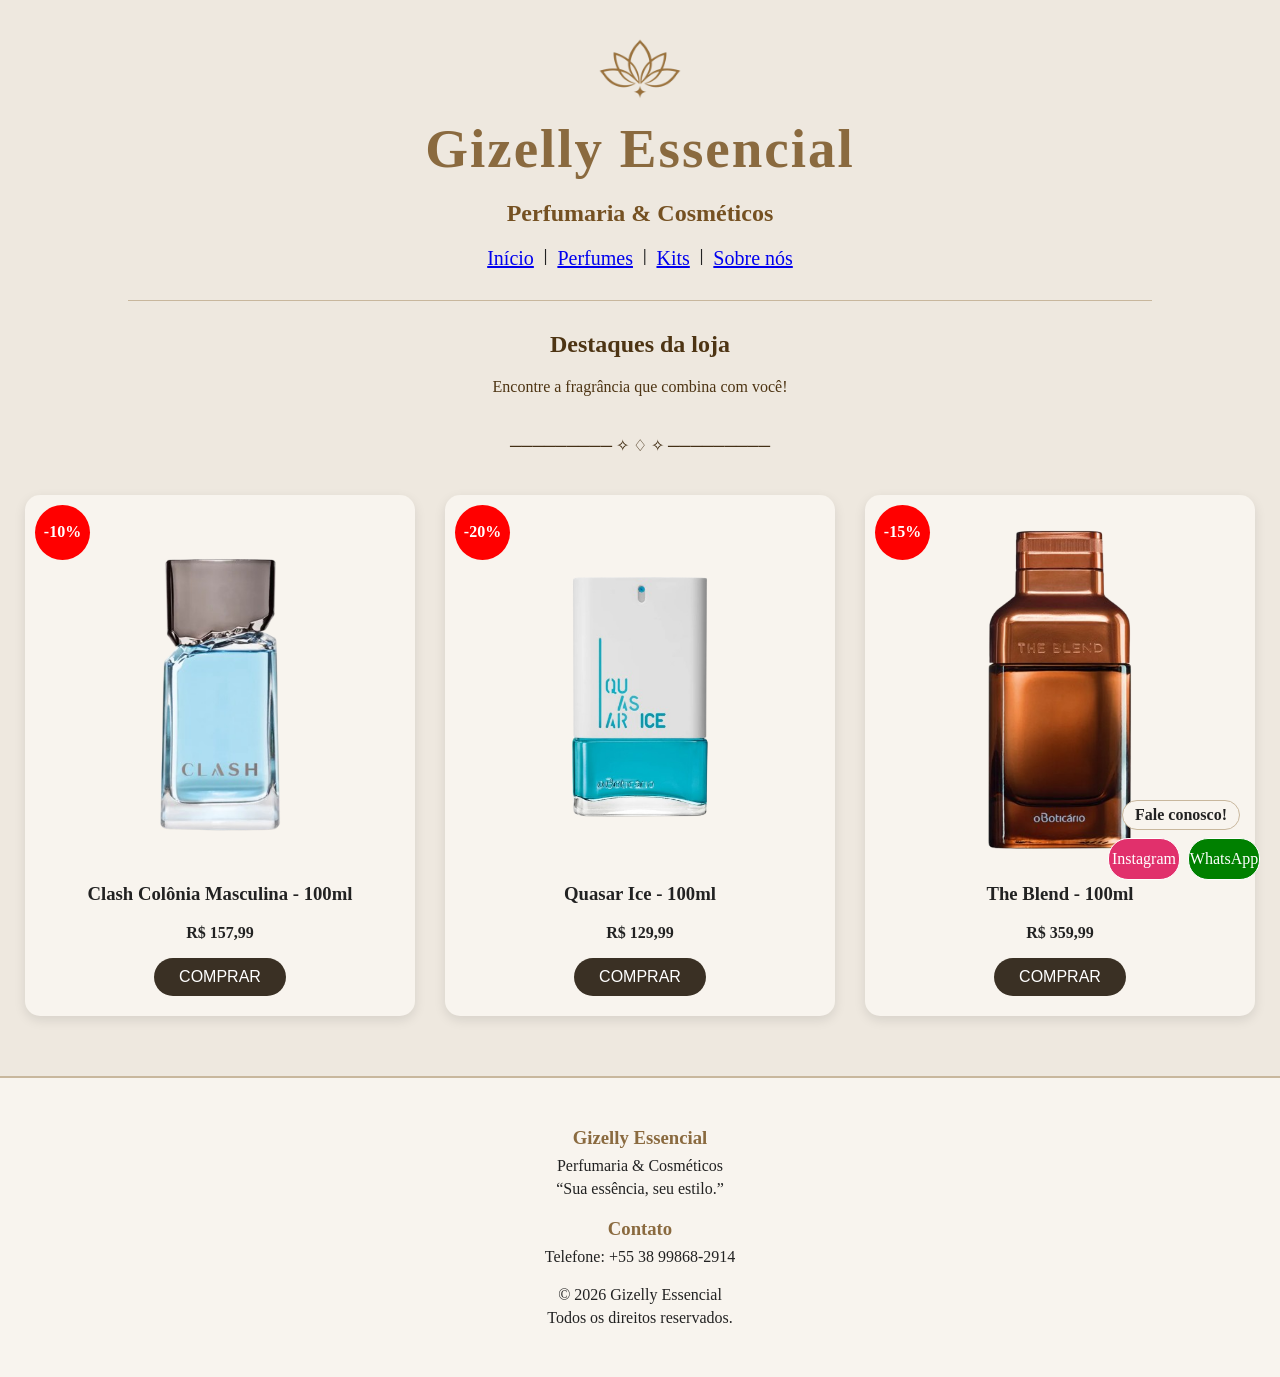
==== index.html @ 2fddf327 "Rename index.html.html to index.html" ====
<!DOCTYPE html>
<html lang="pt-br">

<head>
    <meta charset="UTF-8">
    <meta name="viewport" content="width=device-width, initial-scale=1.0">
    <title>Perfumaria Gizelly</title>
    <link rel="stylesheet" href="todos.css">
</head>

<body>

    <header>

    <img class="flor" src="ChatGPT_Image_6_de_out._de_2026__14_10_03-removebg-preview.png">

        <h1 class="logo">Gizelly Essencial</h1>
        <h2 class="sublogo">Perfumaria & Cosméticos</h2>

        <nav>

            <a href="empresa.html">Início</a> <strong>|</strong>
            <a href="perfumes.html">Perfumes</a> <strong>|</strong>
            <a href="kits.html">Kits</a> <strong>|</strong>
            <a href="sobre.html">Sobre nós</a>

        </nav>

        <hr>

    </header>

    <main>

        <section>

            <h2 class="h21">Destaques da loja</h2>

            <p class="p1">Encontre a fragrância que combina com você!</p>

          <p class="p2">───────── ✧ ♢ ✧ ─────────</p>

            <div class="produtos">

                <article class="Clash">

                      <span class="desconto">-10%</span>

                    <img src="foto_clash-removebg-preview (1).png"
                        alt="Clash Colônia Masculina">

                    <h3>Clash Colônia Masculina - 100ml</h3>

                    <p><strong>R$ 157,99</strong></p>

                    <button>COMPRAR</button>
                </article>

                <article class="Quasar">

                      <span class="desconto">-20%</span>

                    <img src="BT-US_Quasar-Ice_5a8c4a63-d873-490f-a121-82ddccd8d331-removebg-preview.png"
                        alt="Quasar Ice Colônia Masculina">

                    <h3 class="h31">Quasar Ice - 100ml</h3>

                    <p class="p3"><strong>R$ 129,99</strong></p>

                    <button>COMPRAR</button>

                </article>

                <article class="Blend">

                      <span class="desconto">-15%</span>

                    <img src="db55874c-1013-4da4-8669-5cd12a388c16-the-blend-eau-de-parfum-100ml-removebg-preview.png"
                        alt="The Blend Colônia Masculina">

                    <h3>The Blend - 100ml</h3>

                    <p><strong>R$ 359,99</strong></p>

                    <button>COMPRAR</button>

                </article>

            </div>

           <div class="fale">
    <p>Fale conosco!</p>
</div>

<div class="whats">
    <p>WhatsApp</p>
</div>

<div class="insta">
    <p>Instagram</p>
</div>
        </section>

    </main>
<footer>

    <section>
        <h3>Gizelly Essencial</h3>
        <p>Perfumaria & Cosméticos</p>
        <p>“Sua essência, seu estilo.”</p>
    </section>

    <section>
        <h3>Contato</h3>
        <p>Telefone: +55 38 99868-2914</p>
    </section>

    <section>
        <p>© 2026 Gizelly Essencial</p>
        <p>Todos os direitos reservados.</p>
    </section>

</footer>
</body>

</html>
---- todos.css ----
```css
/* =========================
   CONFIGURAÇÕES GERAIS
========================= */

* {
    box-sizing: border-box;
}

body {
    background-color: #eee8df;
    color: #222;
    margin: 0;
}


/* =========================
   CABEÇALHO
========================= */

.logo {
    text-align: center;
    font-size: 55px;
    color: #8a6a3f;
    margin-bottom: 5px;
    letter-spacing: 2px;
}

.sublogo {
    text-align: center;
    color: #755122;
}

.frase {
    font-size: 18px;
    color: #6f6254;
    font-style: italic;
    margin-top: 0;
    text-align: center;
}

.perfumes,
.sobre,
.kits {
    text-align: center;
    color: #8a6a3f;
}


/* =========================
   MENU
========================= */

nav {
    display: flex;
    justify-content: center;
    gap: 10px;
}

nav a {
    font-size: 20px;
}

nav a:hover {
    color: #8a6a3f;
    font-size: 23px;
}


/* =========================
   LINHA
========================= */

hr {
    border: none;
    border-top: 1px solid #c8b79d;
    margin: 30px auto;
    width: 80%;
}


/* =========================
   TEXTOS
========================= */

.h21,
.p1 {
    color: #4d3413;
    text-align: center;
}

.h31,
.p3,
.h1so,
.frase-sobre {
    text-align: center;
}

.p2 {
    text-align: center;
    margin: 40px 50px;
    color: #362106;
}


/* =========================
   PRODUTOS - INÍCIO
========================= */

.produtos {
    display: flex;
    justify-content: center;
    gap: 30px;
    flex-wrap: wrap;
}

.produtos article {
    width: 350px;
    padding: 20px;
    text-align: center;
    background-color: #f8f4ee;
    border-radius: 15px;
    box-shadow: 0 4px 12px rgba(0, 0, 0, 0.10);
    position: relative;
}

.produtos article img {
    display: block;
    width: 100%;
    max-width: 350px;
    height: 350px;
    object-fit: contain;
    margin: 0 auto;
}


/* =========================
   DESCONTO
========================= */

.desconto {
    position: absolute;
    top: 10px;
    left: 10px;
    width: 55px;
    height: 55px;
    background-color: #ff0000;
    color: white;
    border-radius: 50%;

    display: flex;
    justify-content: center;
    align-items: center;

    font-weight: bold;
}


/* =========================
   BOTÕES
========================= */

.produtos button,
.produtos2 button {
    padding: 10px 25px;
    border: none;
    border-radius: 20px;
    background-color: #3a3024;
    color: white;
    font-size: 16px;
    cursor: pointer;
}

.produtos button:hover,
.produtos2 button:hover {
    background-color: #8a6a3f;
}


/* =========================
   REDES SOCIAIS
========================= */

.whats,
.insta {
    display: flex;
    height: 40px;
    width: 70px;

    color: white;
    border: 1px solid white;
    border-radius: 20px;

    position: fixed;
    bottom: 20px;

    justify-content: center;
    align-items: center;
}

.whats {
    right: 20px;
    background-color: green;
}

.insta {
    right: 100px;
    background-color: #e1306c;
}


/* =========================
   FALE CONOSCO
========================= */

.fale {
    position: fixed;
    right: 40px;
    bottom: 70px;

    background-color: #f8f4ee;
    padding: 5px 12px;
    border-radius: 15px;
    border: 1px solid #c8b79d;
}

.fale p {
    margin: 0;
    font-weight: bold;
}


/* =========================
   RODAPÉ
========================= */

footer {
    margin-top: 60px;
    padding: 30px 20px;
    background-color: #f8f4ee;
    border-top: 2px solid #c8b79d;
    text-align: center;
}

footer section {
    margin-bottom: 20px;
}

footer h3 {
    color: #8a6a3f;
    margin-bottom: 8px;
}

footer p {
    margin: 5px 0;
}


/* =========================
   SOBRE NÓS
========================= */

.flor {
    height: 130px;
    width: 130px;
    object-fit: contain;

    display: block;

    margin: 5px auto -55px;
}

.psobre {
    max-width: 800px;
    margin: 80px auto;
    padding: 30px;

    background-color: #f8f4ee;
    border: 1px solid #c8b79d;
    border-radius: 18px;

    box-shadow: 0 4px 12px rgba(0, 0, 0, 0.08);

    text-align: justify;
    line-height: 1.7;
    font-size: 19px;
}

.categorias-sobre {
    text-align: center;
    margin: 70px auto;
}

.categorias-sobre h2 {
    color: #8a6a3f;
    font-size: 30px;
}

.cards-categorias {
    display: flex;
    justify-content: center;
    gap: 25px;
    margin-top: 30px;
    flex-wrap: wrap;
}

.cards-categorias article {
    width: 220px;
    padding: 25px;

    background-color: #f8f4ee;
    border: 1px solid #c8b79d;
    border-radius: 18px;

    box-shadow: 0 4px 12px rgba(0, 0, 0, 0.08);
}

.cards-categorias span {
    font-size: 30px;
    color: #8a6a3f;
}

.cards-categorias h3 {
    color: #8a6a3f;
}

.cards-categorias p {
    line-height: 1.5;
    color: #5c5146;
}


/* =========================
   FRASE DE DESTAQUE
========================= */

.frase-destaque {
    text-align: center;
    margin: 80px auto;
    padding: 35px;
}

.frase-destaque p {
    color: #8a6a3f;
    font-size: 27px;
    font-style: italic;
}


/* =========================
   PÁGINA DE PERFUMES
========================= */

.titulo-perfumes {
    text-align: center;
    color: #8a6a3f;
    font-size: 32px;
    margin-top: 50px;
}

.descricao-perfumes {
    display: flex;
    justify-content: center;
    align-items: center;
    gap: 20px;

    color: #8a6742;
    font-size: 18px;
    text-align: center;
}

.descricao-perfumes img {
    width: 300px;
    height: 60px;
    object-fit: contain;
}

.categoria-perfumes {
    margin-top: 50px;
}

.categoria-perfumes h2 {
    text-align: center;
    color: #4d3413;
    margin-bottom: 30px;
}


/* =========================
   PRODUTOS 2
========================= */

.produtos2 {
    display: flex;
    justify-content: center;
    gap: 30px;
    flex-wrap: wrap;
}

.produtos2 article {
    width: 280px;
    padding: 20px;

    text-align: center;

    background-color: #f8f4ee;
    border-radius: 15px;

    box-shadow: 0 4px 12px rgba(0, 0, 0, 0.10);

    position: relative;
}

.produtos2 article img {
    display: block;
    width: 100%;
    max-width: 280px;
    height: 280px;
    object-fit: contain;
    margin: 0 auto;
}


/* =========================
   OUTROS TEXTOS
========================= */

.dif {
    text-align: center;
    margin: 20px 50px;
    color: #362106;
    position: relative;
    bottom: 35px;
}

.promo {
    font-size: 25px;
    color: #8b2e2e;
}

.masculino {
    color: #8a6a3f;
}

.feminino {
    color: #9b5b72;
}


/* =========================
   RESPONSIVIDADE
========================= */

@media (max-width: 768px) {

    /* Cabeçalho */

    .logo {
        font-size: 40px;
        padding: 0 15px;
    }

    .sublogo {
        padding: 0 15px;
    }

    nav {
        flex-wrap: wrap;
        gap: 8px;
        padding: 0 15px;
    }

    nav a {
        font-size: 18px;
    }

    nav a:hover {
        font-size: 18px;
    }


    /* Linhas e textos */

    hr {
        width: 90%;
    }

    .p2,
    .dif {
        margin-left: 20px;
        margin-right: 20px;
    }


    /* Produtos */

    .produtos,
    .produtos2 {
        flex-direction: column;
        align-items: center;
        gap: 25px;
        padding: 0 15px;
    }

    .produtos article,
    .produtos2 article {
        width: 100%;
        max-width: 350px;
    }

    .produtos article img {
        width: 100%;
        height: auto;
        max-height: 300px;
    }

    .produtos2 article img {
        width: 100%;
        height: auto;
        max-height: 260px;
    }


    /* Sobre */

    .psobre {
        width: calc(100% - 30px);
        margin: 50px auto;
        padding: 20px;
        font-size: 17px;
    }

    .categorias-sobre {
        margin: 50px 15px;
    }

    .cards-categorias {
        flex-direction: column;
        align-items: center;
        gap: 20px;
    }

    .cards-categorias article {
        width: 100%;
        max-width: 300px;
    }


    /* Frase */

    .frase-destaque {
        margin: 50px 15px;
        padding: 20px;
    }

    .frase-destaque p {
        font-size: 22px;
    }


    /* Página de perfumes */

    .titulo-perfumes {
        font-size: 28px;
        padding: 0 15px;
    }

    .descricao-perfumes {
        flex-direction: column;
        gap: 10px;
        padding: 0 15px;
    }

    .descricao-perfumes img {
        width: 220px;
        height: auto;
    }


    /* Redes sociais */

    .whats {
        right: 15px;
        bottom: 15px;
    }

    .insta {
        right: 95px;
        bottom: 15px;
    }

    .fale {
        right: 15px;
        bottom: 65px;
    }


    /* Rodapé */

    footer {
        padding: 25px 15px;
    }
}
```
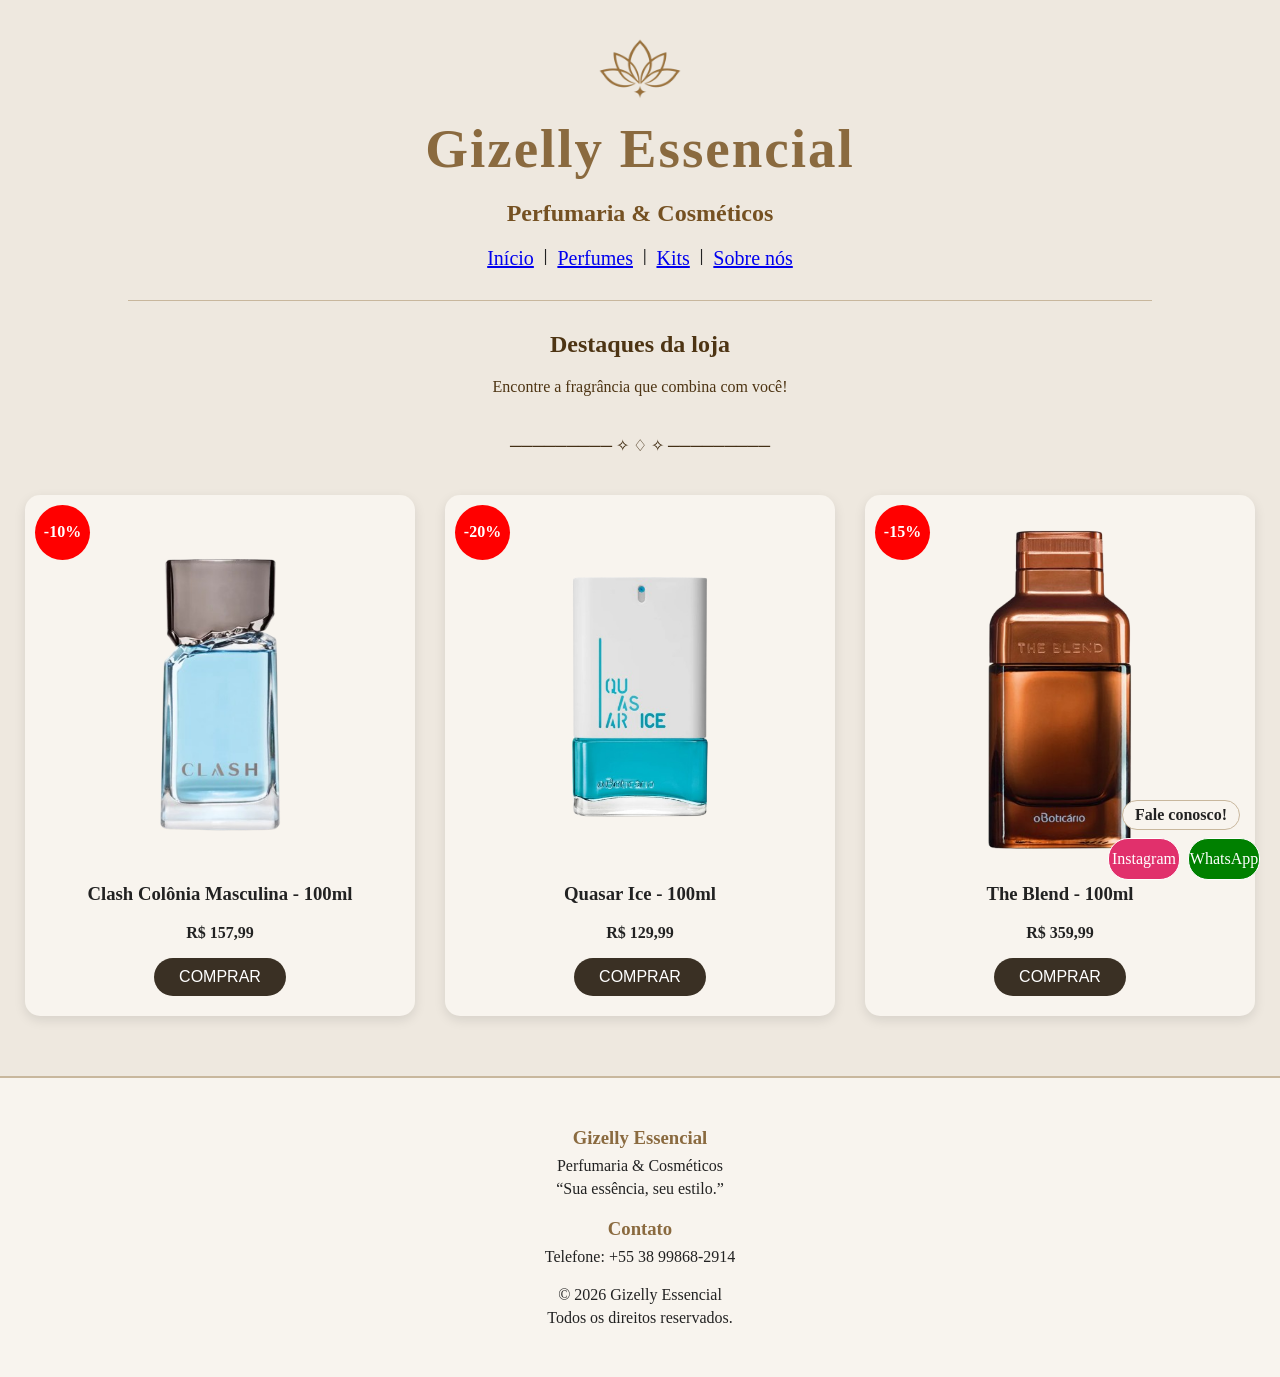
==== commit 90c6c56a: "Update index.html" ====
--- a/index.html
+++ b/index.html
@@ -19,7 +19,7 @@
 
         <nav>
 
-            <a href="empresa.html">Início</a> <strong>|</strong>
+            <a href="index.html">Início</a> <strong>|</strong>
             <a href="perfumes.html">Perfumes</a> <strong>|</strong>
             <a href="kits.html">Kits</a> <strong>|</strong>
             <a href="sobre.html">Sobre nós</a>
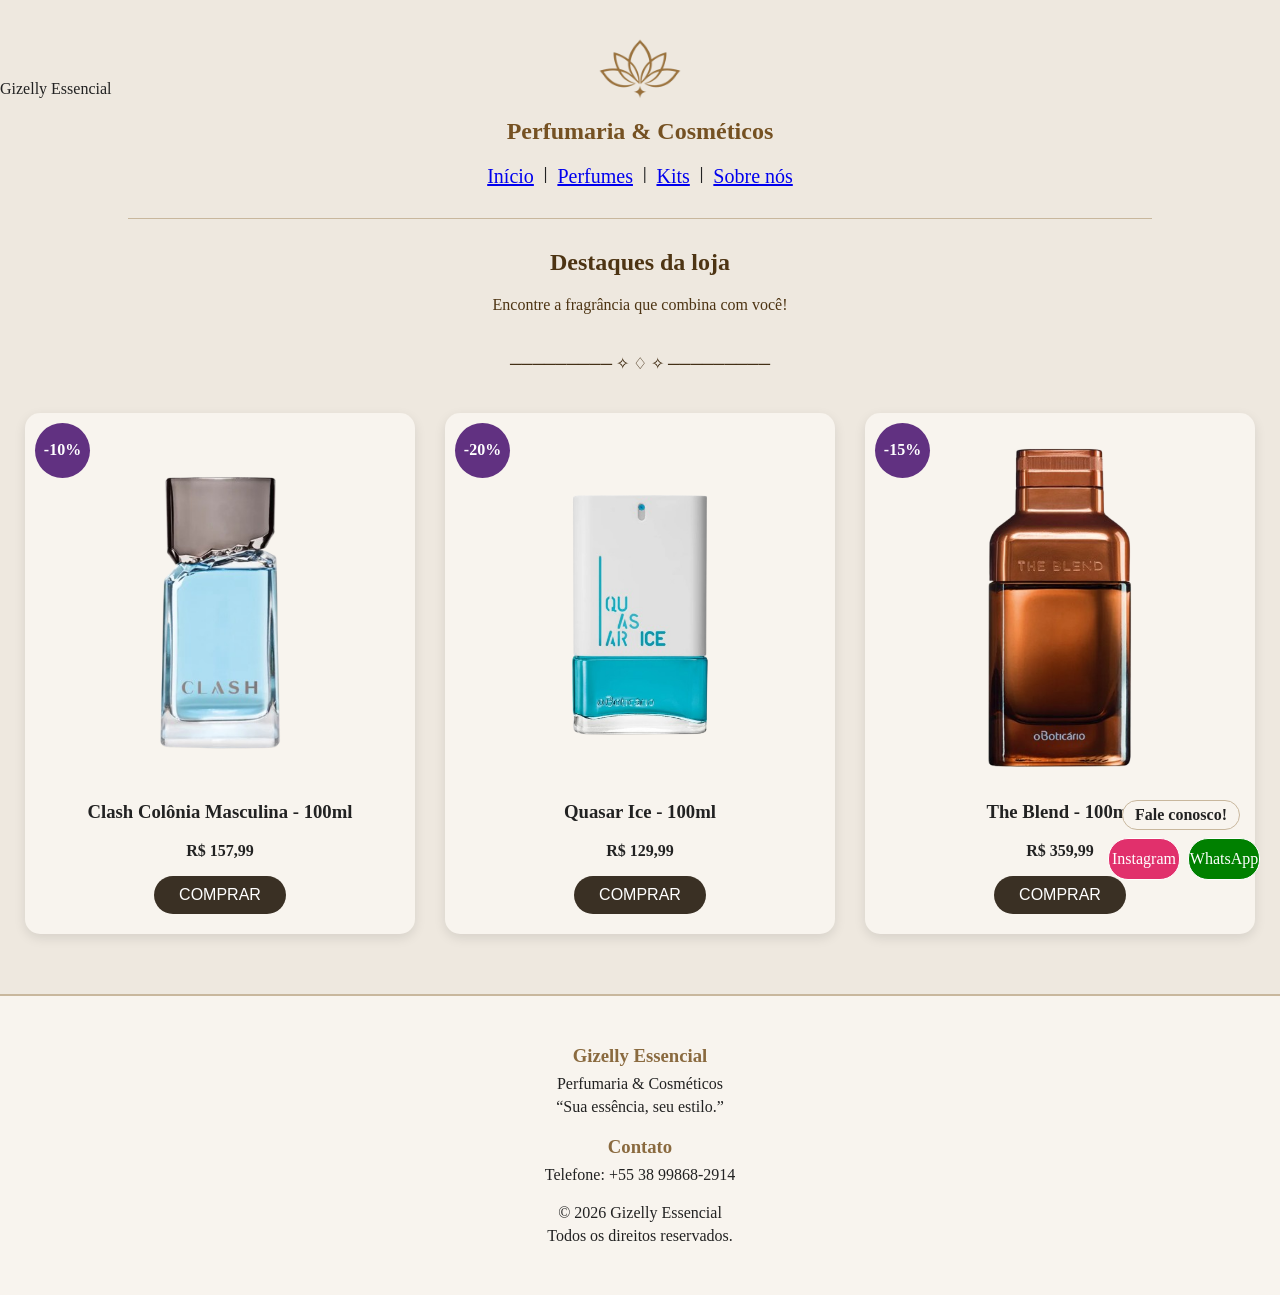
==== commit dc27ccaf: "Add fetchpriority attribute to header image Added fetchpriority attribute to the header image for be" ====
--- a/index.html
+++ b/index.html
@@ -12,7 +12,7 @@
 
     <header>
 
-    <img class="flor" src="ChatGPT_Image_6_de_out._de_2026__14_10_03-removebg-preview.png">
+    <img class="flor" src="ChatGPT_Image_6_de_out._de_2026__14_10_03-removebg-preview.png" alt="flor" fetchpriority="high>
 
         <h1 class="logo">Gizelly Essencial</h1>
         <h2 class="sublogo">Perfumaria & Cosméticos</h2>
--- a/todos.css
+++ b/todos.css
@@ -112,6 +112,8 @@
     justify-content: center;
     gap: 30px;
     flex-wrap: wrap;
+   width: 350px
+   height: 350px
 }
 
 .produtos article {
@@ -144,7 +146,7 @@
     left: 10px;
     width: 55px;
     height: 55px;
-    background-color: #ff0000;
+    background-color: #613181;
     color: white;
     border-radius: 50%;
 
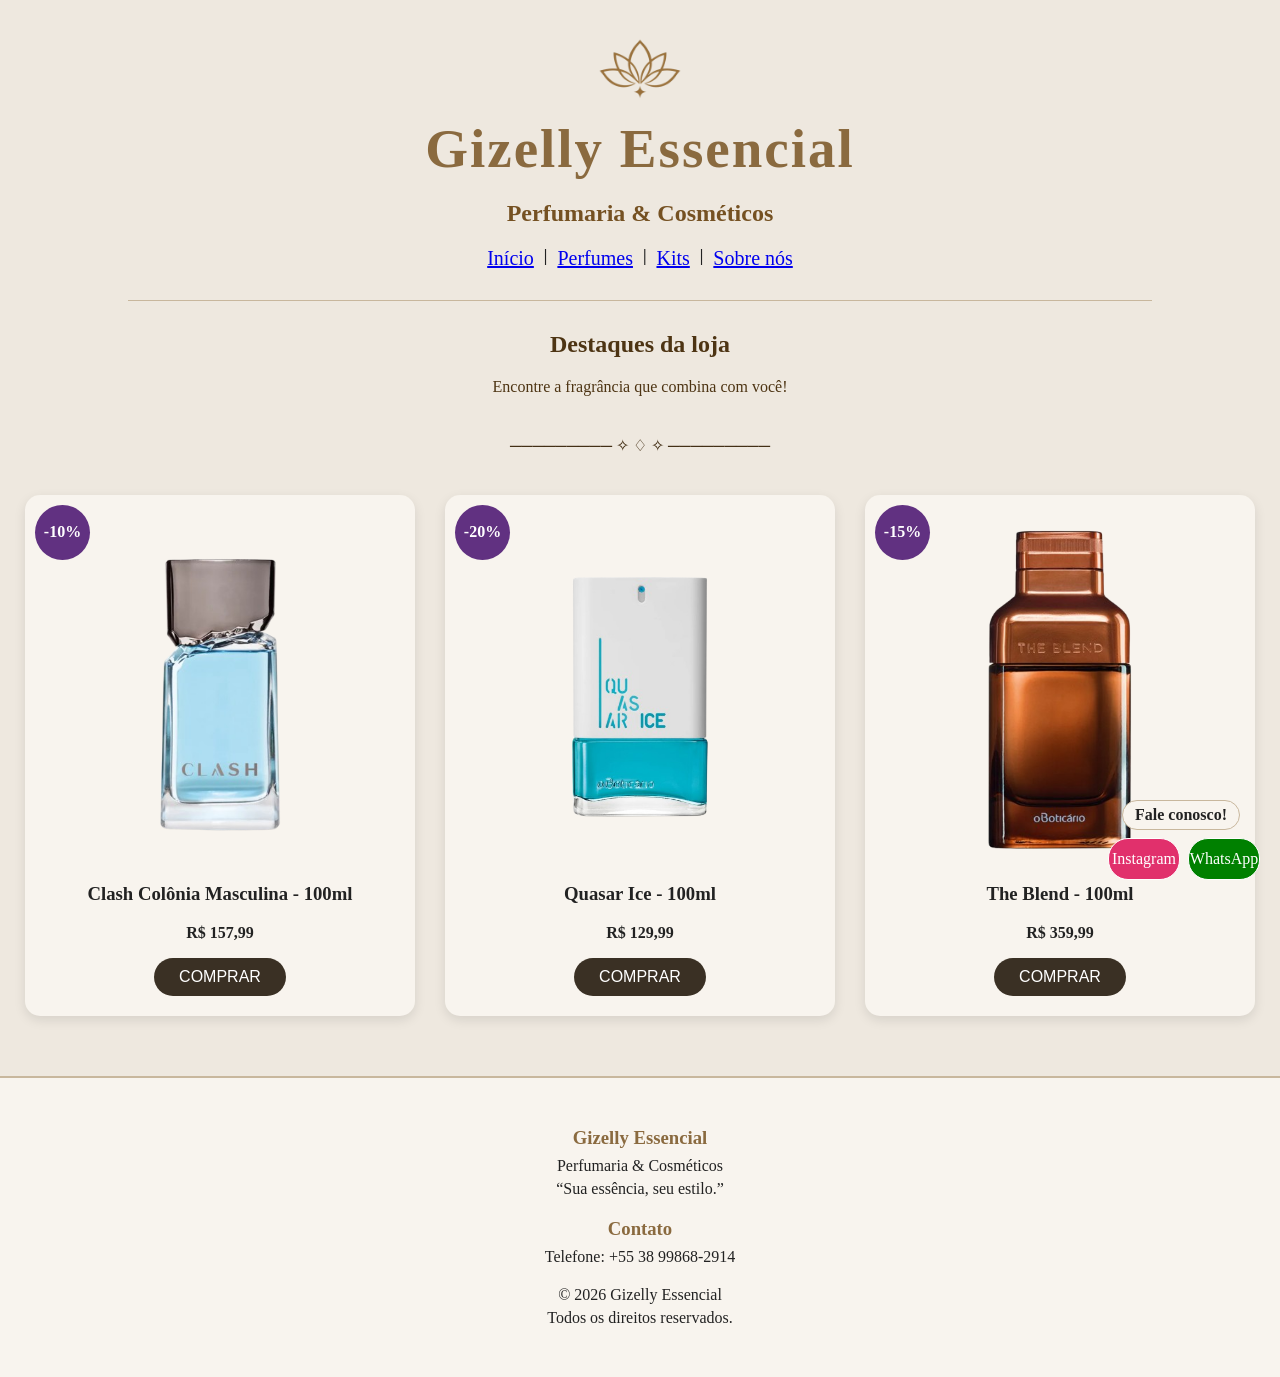
==== commit 3692db11: "Fix HTML formatting and structure" ====
--- a/index.html
+++ b/index.html
@@ -12,7 +12,7 @@
 
     <header>
 
-    <img class="flor" src="ChatGPT_Image_6_de_out._de_2026__14_10_03-removebg-preview.png" alt="flor" fetchpriority="high>
+    <img class="flor" src="ChatGPT_Image_6_de_out._de_2026__14_10_03-removebg-preview.png" alt="flor">
 
         <h1 class="logo">Gizelly Essencial</h1>
         <h2 class="sublogo">Perfumaria & Cosméticos</h2>
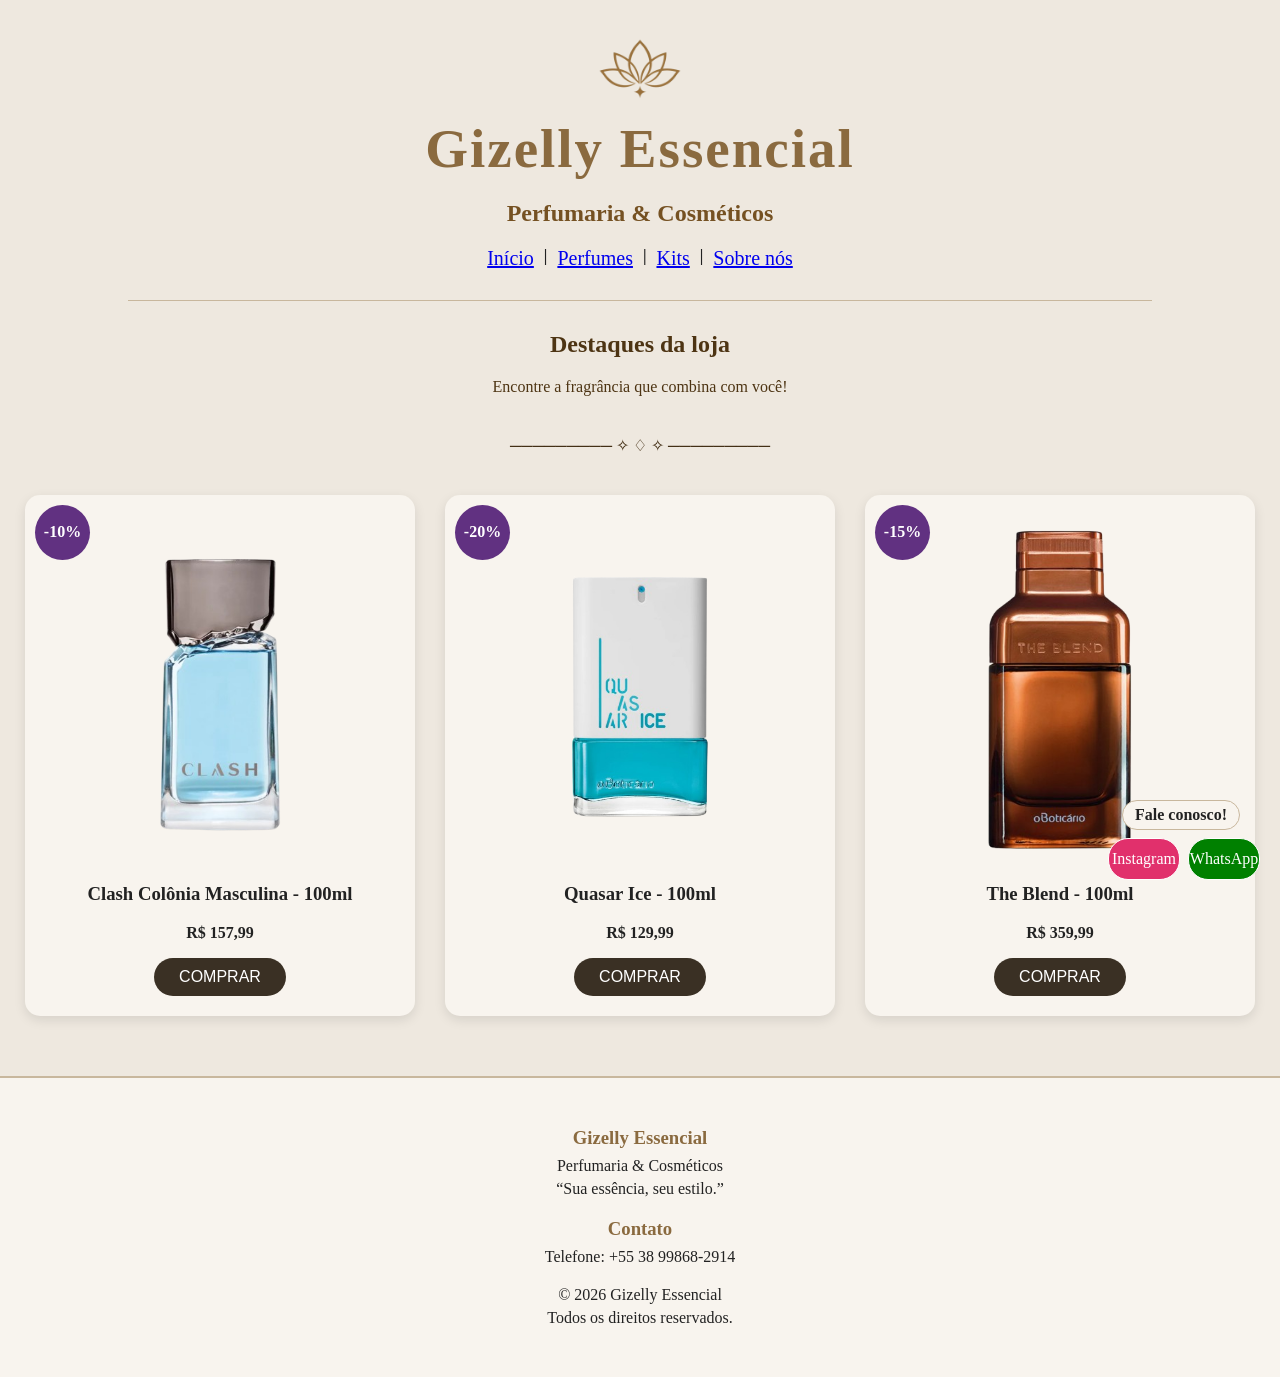
==== commit 2503afcd: "Fix HTML formatting and add fetchpriority attribute" ====
--- a/index.html
+++ b/index.html
@@ -47,7 +47,8 @@
                       <span class="desconto">-10%</span>
 
                     <img src="foto_clash-removebg-preview (1).png"
-                        alt="Clash Colônia Masculina">
+                        alt="Clash Colônia Masculina" 
+                        fetchpriority="high">
 
                     <h3>Clash Colônia Masculina - 100ml</h3>
 
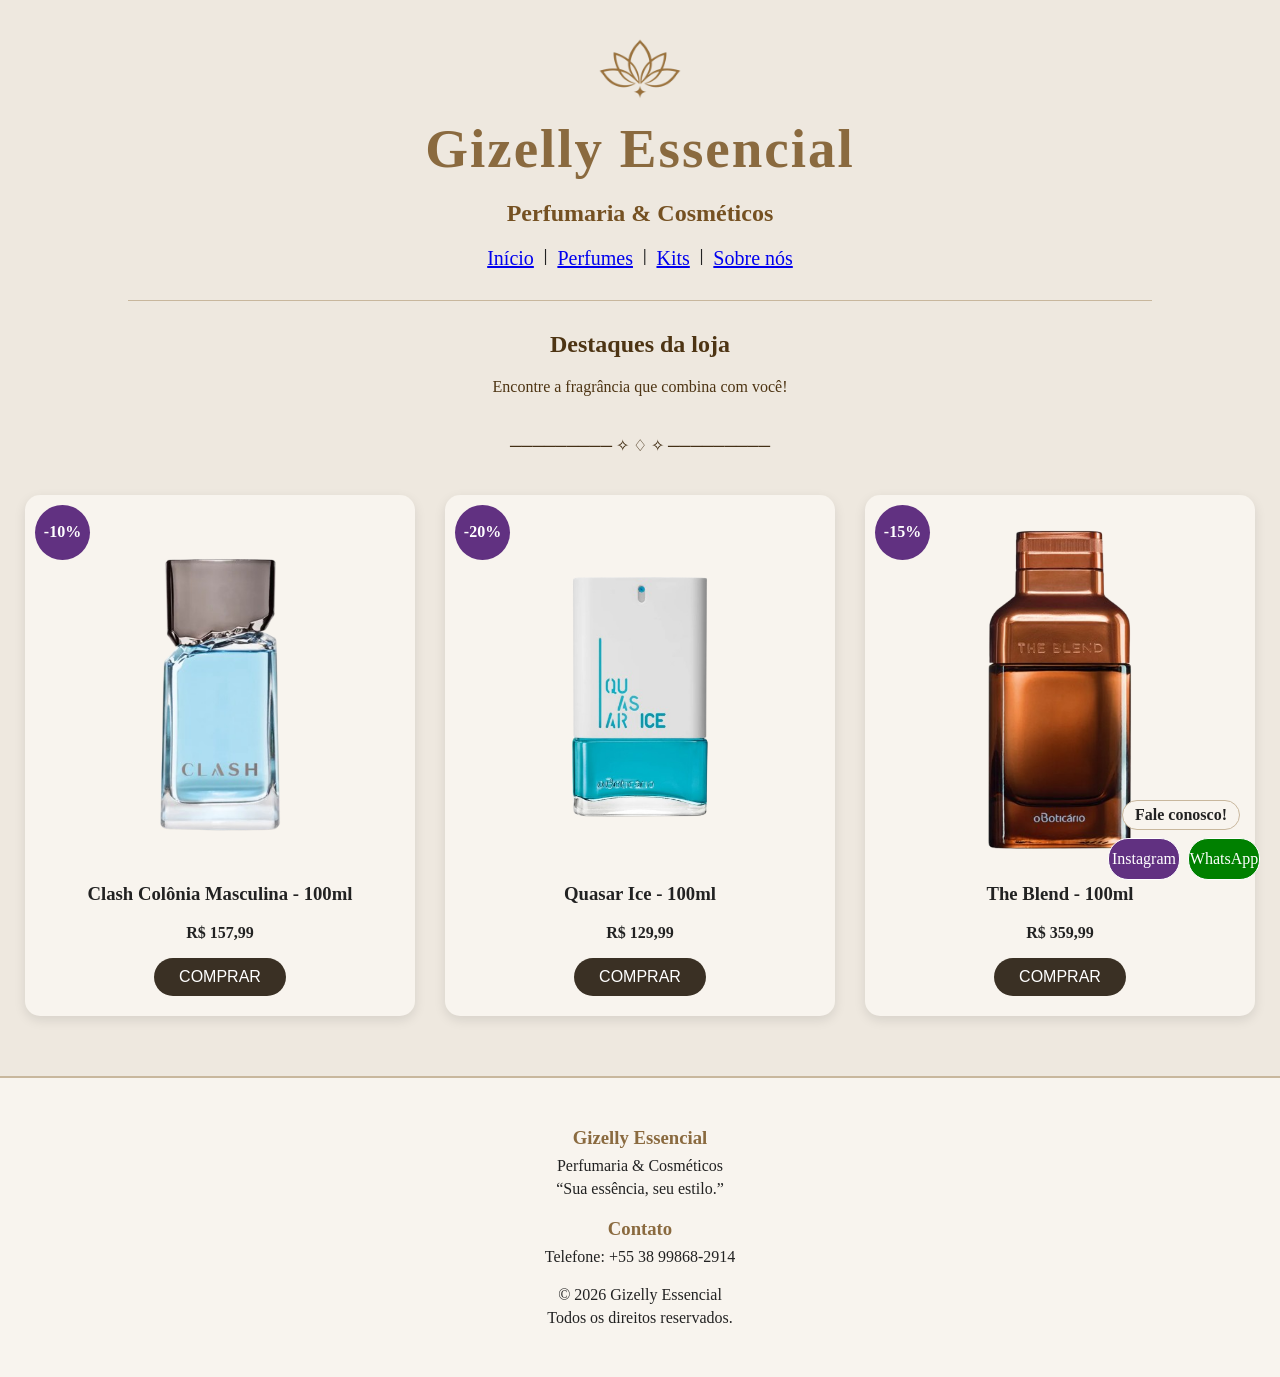
==== commit e6c7e01c: "Fix HTML formatting and improve structure" ====
--- a/index.html
+++ b/index.html
@@ -6,6 +6,8 @@
     <meta name="viewport" content="width=device-width, initial-scale=1.0">
     <title>Perfumaria Gizelly</title>
     <link rel="stylesheet" href="todos.css">
+    <meta name="description" content="Encontre os melhores perfumes do Boticário e descubra fragrâncias marcantes para todos os momentos. Qualidade, sofisticação e aromas irresistíveis para você e para presentear quem ama!"
+    
 </head>
 
 <body>
@@ -48,7 +50,8 @@
 
                     <img src="foto_clash-removebg-preview (1).png"
                         alt="Clash Colônia Masculina" 
-                        fetchpriority="high">
+                        fetchpriority="high"  width: 350px
+   height: 350px>
 
                     <h3>Clash Colônia Masculina - 100ml</h3>
 
@@ -62,7 +65,8 @@
                       <span class="desconto">-20%</span>
 
                     <img src="BT-US_Quasar-Ice_5a8c4a63-d873-490f-a121-82ddccd8d331-removebg-preview.png"
-                        alt="Quasar Ice Colônia Masculina">
+                        alt="Quasar Ice Colônia Masculina"  width: 350px
+   height: 350px>
 
                     <h3 class="h31">Quasar Ice - 100ml</h3>
 
--- a/todos.css
+++ b/todos.css
@@ -112,8 +112,6 @@
     justify-content: center;
     gap: 30px;
     flex-wrap: wrap;
-   width: 350px
-   height: 350px
 }
 
 .produtos article {
@@ -207,7 +205,7 @@
 
 .insta {
     right: 100px;
-    background-color: #e1306c;
+    background-color: #613181;
 }
 
 
